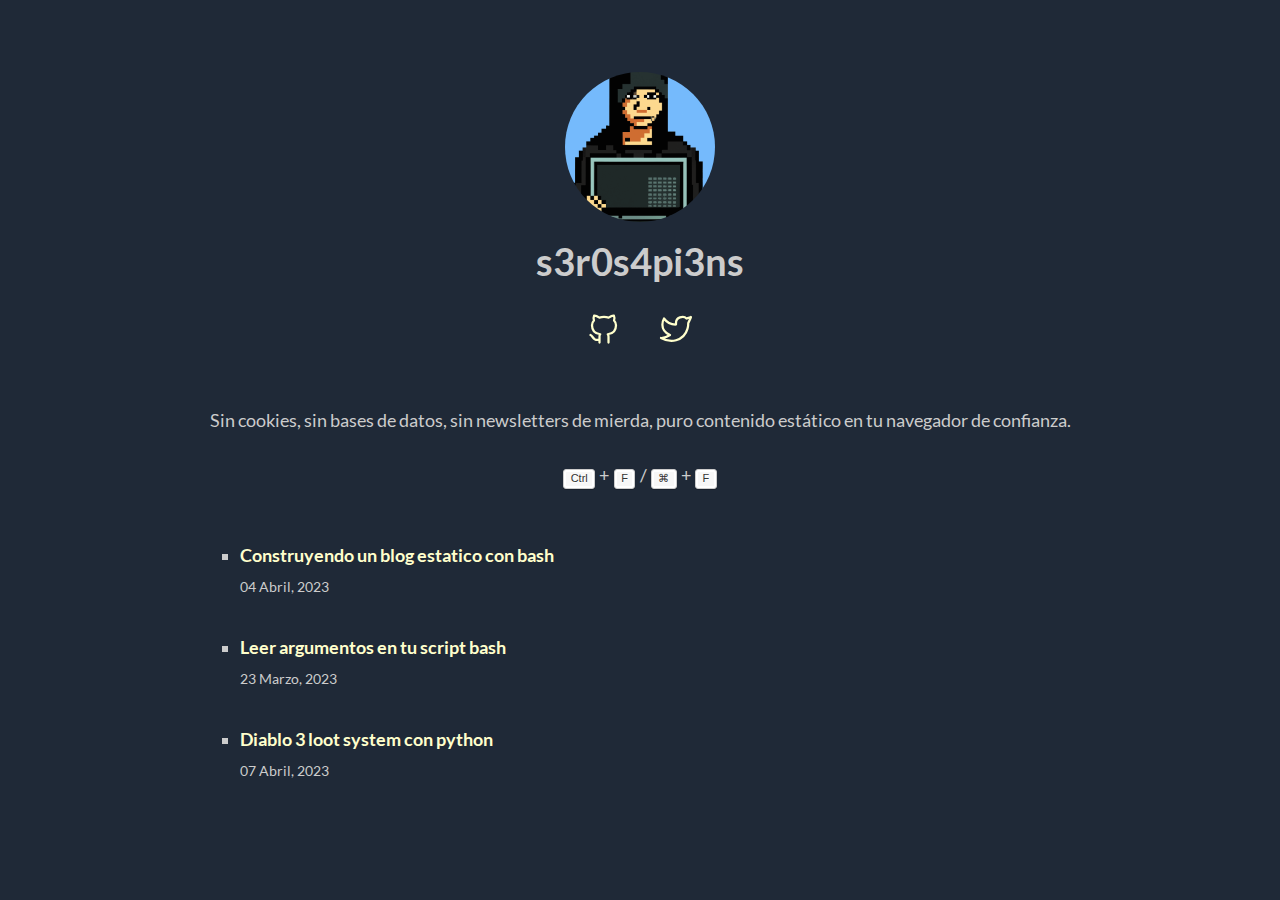
==== index.html @ 8cd71d9f "initial structure for my personal static blog" ====
<!DOCTYPE html>
<html lang="en">
  <head>
    <meta charset="UTF-8" />
    <meta http-equiv="X-UA-Compatible" content="IE=edge" />
    <meta name="viewport" content="width=device-width, initial-scale=1.0" />
    <meta name="description" content="" />
    <link
      rel="apple-touch-icon"
      sizes="180x180"
      href="/assets/images/favicon/apple-touch-icon.png"
    />
    <link
      rel="icon"
      type="image/png"
      sizes="32x32"
      href="/assets/images/favicon/favicon-32x32.png"
    />
    <link
      rel="icon"
      type="image/png"
      sizes="16x16"
      href="/assets/images/favicon/favicon-16x16.png"
    />
    <link rel="manifest" href="/assets/images/favicon/site.webmanifest" />
    <link rel="stylesheet" href="styles/normalize.css" />
    <link rel="stylesheet" href="styles/globals.css" />
    <link rel="stylesheet" href="styles/index.css" />
    <title>s3r0s4pi3ns - Blog</title>
  </head>
  <body>
    <main>
      <div class="header">
        <div class="avatar">
          <img src="assets/images/avatar.png" alt="s3r0s4pi3ns-avatar" />
        </div>
        <div class="name">
          <h1>s3r0s4pi3ns</h1>
          <nav class="find-me flex flex-wrap justify-center align-center">
            <ul class="flex align-center social-icons">
              <li>
                <a
                  href="https://github.com/s3r0s4pi3ns"
                  target="_blank"
                  rel="noopener noreferrer"
                >
                  <svg
                    aria-hidden="true"
                    focusable="false"
                    xmlns="http://www.w3.org/2000/svg"
                    viewBox="0 0 24 24"
                    stroke-width="1.5"
                    stroke="currentColor"
                    fill="none"
                    stroke-linecap="round"
                    stroke-linejoin="round"
                  >
                    <path stroke="none" d="M0 0h24v24H0z" fill="none"></path>
                    <path
                      d="M9 19c-4.3 1.4 -4.3 -2.5 -6 -3m12 5v-3.5c0 -1 .1 -1.4 -.5 -2c2.8 -.3 5.5 -1.4 5.5 -6a4.6 4.6 0 0 0 -1.3 -3.2a4.2 4.2 0 0 0 -.1 -3.2s-1.1 -.3 -3.5 1.3a12.3 12.3 0 0 0 -6.2 0c-2.4 -1.6 -3.5 -1.3 -3.5 -1.3a4.2 4.2 0 0 0 -.1 3.2a4.6 4.6 0 0 0 -1.3 3.2c0 4.6 2.7 5.7 5.5 6c-.6 .6 -.6 1.2 -.5 2v3.5"
                    ></path>
                  </svg>
                  <span class="sr-only">Github</span>
                </a>
              </li>
              <li>
                <a
                  href="https://twitter.com/s3r0s4pi3ns"
                  target="_blank"
                  rel="noopener noreferrer"
                >
                  <svg
                    aria-hidden="true"
                    focusable="false"
                    xmlns="http://www.w3.org/2000/svg"
                    viewBox="0 0 24 24"
                    stroke-width="1.5"
                    stroke="currentColor"
                    fill="none"
                    stroke-linecap="round"
                    stroke-linejoin="round"
                  >
                    <path stroke="none" d="M0 0h24v24H0z" fill="none"></path>
                    <path
                      d="M22 4.01c-1 .49 -1.98 .689 -3 .99c-1.121 -1.265 -2.783 -1.335 -4.38 -.737s-2.643 2.06 -2.62 3.737v1c-3.245 .083 -6.135 -1.395 -8 -4c0 0 -4.182 7.433 4 11c-1.872 1.247 -3.739 2.088 -6 2c3.308 1.803 6.913 2.423 10.034 1.517c3.58 -1.04 6.522 -3.723 7.651 -7.742a13.84 13.84 0 0 0 .497 -3.753c-.002 -.249 1.51 -2.772 1.818 -4.013z"
                    ></path>
                  </svg>
                  <span class="sr-only">Twitter</span>
                </a>
              </li>
            </ul>
          </nav>
          <p>
            Sin cookies, sin bases de datos, sin newsletters de mierda, puro
            contenido estático en tu navegador de confianza.
          </p>
          <p>
            <kbd>Ctrl</kbd> + <kbd>F</kbd> / <kbd>&#8984;</kbd> +
            <kbd>F</kbd>
          </p>
        </div>
      </div>
      <section>
        <div class="recent-articles">
          <ul>
    <!-- START -->
    <li><a href="/blog/2023/blog-estatico-con-bash"> Construyendo un blog estatico con bash</a><span class="date"> 04 Abril, 2023</span></li><li><a href="/blog/2023/leer-argumentos-en-tu-script-bash"> Leer argumentos en tu script bash</a><span class="date"> 23 Marzo, 2023</span></li><li><a href="/blog/2023/diablo3-loot-system-con-python"> Diablo 3 loot system con python</a><span class="date"> 07 Abril, 2023</span></li>
    <!-- END -->
          </ul>
        </div>
      </section>
    </main>
  </body>
</html>
---- styles/globals.css ----
html,
body {
  height: 100%;
  scroll-behavior: smooth;
  background-color: rgb(31, 41, 55);
  -moz-osx-font-smoothing: grayscale;
  font-family: Lato, ui-sans-serif, system-ui, -apple-system, BlinkMacSystemFont,
    Segoe UI, Roboto, Helvetica Neue, Arial, Noto Sans, sans-serif,
    "Apple Color Emoji", "Segoe UI Emoji", Segoe UI Symbol, "Noto Color Emoji";
  font-feature-settings: normal;
  tab-size: 4;
  text-rendering: optimizeLegibility;
  color: #ccc;
  font-size: 1.125rem;
}

main {
  line-height: 1.25rem;
  font-size: 0.975rem;
  max-width: 48rem;
  margin: 0 auto;
  padding-left: 2rem;
  padding-right: 2rem;
  padding-top: 4rem;
}

h1 {
  font-size: 2.5em;
  line-height: calc(1ex / 0.42);
  margin: calc(1ex / 0.42) 0;
}

h2 {
  font-size: 2em;
  line-height: calc(1ex / 0.42);
  margin: calc(1ex / 0.42) 0;
}

h3 {
  font-size: 1.75em;
  line-height: calc(1ex / 0.38);
  margin: calc(1ex / 0.38) 0;
}

h4 {
  font-size: 1.5em;
  line-height: calc(1ex / 0.37);
  margin: calc(1ex / 0.37) 0;
}

a {
  text-decoration: none;
  background-color: transparent;
  color: #ffffcc;
}

ul {
  list-style: square;
  padding-left: 0;
}

ul li {
  padding: 0.5rem 0;
}

ul.social-icons {
  list-style: none;
}

ul.social-icons li {
  padding: 0;
}

p {
  font-size: 1em;
  line-height: calc(1ex / 0.32);
  margin: calc(1ex / 0.32) 0;
}

p[lang="en"] {
  text-align: justify;
  hyphens: auto;
}

@supports (font-size-adjust: 1;) {
  article {
    font-size-adjust: 0.5;
  }
}

kbd {
  -moz-border-radius: 3px;
  -moz-box-shadow: 0 1px 0 rgba(0, 0, 0, 0.2), 0 0 0 2px #fff inset;
  -webkit-border-radius: 3px;
  -webkit-box-shadow: 0 1px 0 rgba(0, 0, 0, 0.2), 0 0 0 2px #fff inset;
  background-color: #f7f7f7;
  border: 1px solid #ccc;
  border-radius: 3px;
  box-shadow: 0 1px 0 rgba(0, 0, 0, 0.2), 0 0 0 2px #fff inset;
  color: #333;
  display: inline-block;
  font-family: Arial, Helvetica, sans-serif;
  font-size: 11px;
  line-height: 1.4;
  margin: 0 0.1em;
  padding: 0.1em 0.6em;
  text-shadow: 0 1px 0 #fff;
}

blockquote {
  font-style: italic;
  font-size: 1.15rem;
}

@media screen and (max-width: 600px) {
  html,
  body {
    font-size: 1rem;
  }
}

@font-face {
  font-family: "Lato";
  src: url("../assets/fonts/Lato-BlackItalic.woff2") format("woff2"),
    url("../assets/fonts/Lato-BlackItalic.woff") format("woff"),
    url("../assets/fonts/Lato-BlackItalic.ttf") format("truetype");
  font-weight: 900;
  font-style: italic;
  font-display: swap;
}

@font-face {
  font-family: "Lato";
  src: url("../assets/fonts/Lato-Black.woff2") format("woff2"),
    url("../assets/fonts/Lato-Black.woff") format("woff"),
    url("../assets/fonts/Lato-Black.ttf") format("truetype");
  font-weight: 900;
  font-style: normal;
  font-display: swap;
}

@font-face {
  font-family: "Lato";
  src: url("../assets/fonts/Lato-Bold.woff2") format("woff2"),
    url("../assets/fonts/Lato-Bold.woff") format("woff"),
    url("../assets/fonts/Lato-Bold.ttf") format("truetype");
  font-weight: bold;
  font-style: normal;
  font-display: swap;
}

@font-face {
  font-family: "Lato";
  src: url("../assets/fonts/Lato-BoldItalic.woff2") format("woff2"),
    url("../assets/fonts/Lato-BoldItalic.woff") format("woff"),
    url("../assets/fonts/Lato-BoldItalic.ttf") format("truetype");
  font-weight: bold;
  font-style: italic;
  font-display: swap;
}

@font-face {
  font-family: "Lato";
  src: url("../assets/fonts/Lato-LightItalic.woff2") format("woff2"),
    url("../assets/fonts/Lato-LightItalic.woff") format("woff"),
    url("../assets/fonts/Lato-LightItalic.ttf") format("truetype");
  font-weight: 300;
  font-style: italic;
  font-display: swap;
}

@font-face {
  font-family: "Lato";
  src: url("../assets/fonts/Lato-Regular.woff2") format("woff2"),
    url("../assets/fonts/Lato-Regular.woff") format("woff"),
    url("../assets/fonts/Lato-Regular.ttf") format("truetype");
  font-weight: normal;
  font-style: normal;
  font-display: swap;
}

@font-face {
  font-family: "Lato";
  src: url("../assets/fonts/Lato-Light.woff2") format("woff2"),
    url("../assets/fonts/Lato-Light.woff") format("woff"),
    url("../assets/fonts/Lato-Light.ttf") format("truetype");
  font-weight: 300;
  font-style: normal;
  font-display: swap;
}

@font-face {
  font-family: "Lato";
  src: url("../assets/fonts/Lato-Italic.woff2") format("woff2"),
    url("../assets/fonts/Lato-Italic.woff") format("woff"),
    url("../assets/fonts/Lato-Italic.ttf") format("truetype");
  font-weight: normal;
  font-style: italic;
  font-display: swap;
}

@font-face {
  font-family: "Lato Hairline";
  src: url("../assets/fonts/Lato-Hairline.woff2") format("woff2"),
    url("../assets/fonts/Lato-Hairline.woff") format("woff"),
    url("../assets/fonts/Lato-Hairline.ttf") format("truetype");
  font-weight: 300;
  font-style: normal;
  font-display: swap;
}

@font-face {
  font-family: "Lato Hairline";
  src: url("../assets/fonts/Lato-HairlineItalic.woff2") format("woff2"),
    url("../assets/fonts/Lato-HairlineItalic.woff") format("woff"),
    url("../assets/fonts/Lato-HairlineItalic.ttf") format("truetype");
  font-weight: 300;
  font-style: italic;
  font-display: swap;
}
---- styles/index.css ----
.flex {
  display: -webkit-box;
  display: -ms-flexbox;
  display: flex;
}

.flex-column {
  -webkit-box-orient: vertical;
  -webkit-box-direction: normal;
  -ms-flex-direction: column;
  flex-direction: column;
}

.flex-row {
  -webkit-box-orient: horizontal;
  -webkit-box-direction: normal;
  -ms-flex-direction: row;
  flex-direction: row;
}

.flex-wrap {
  -ms-flex-wrap: wrap;
  flex-wrap: wrap;
}

.align-center {
  align-items: center;
  -webkit-box-align: center;
  -ms-flex-align: center;
}

.justify-center {
  justify-content: center;
  -webkit-box-pack: center;
  -ms-flex-pack: center;
}

.justify-between {
  -webkit-box-pack: justify;
  -ms-flex-pack: justify;
  justify-content: space-between;
}
.justify-around {
  -ms-flex-pack: distribute;
  justify-content: space-around;
}

.flex-1 {
  flex: 1 1 0%;
}

.sr-only {
  position: absolute;
  width: 1px;
  height: 1px;
  padding: 0;
  margin: -1px;
  overflow: hidden;
  clip: rect(0, 0, 0, 0);
  white-space: nowrap;
  border-width: 0;
}

.header {
  display: flex;
  flex-direction: column;
  align-items: center;
  justify-content: center;
  text-align: center;
}

.avatar img {
  width: 150px;
  height: 150px;
  border-radius: 50%;
  object-fit: cover;
}

.name {
  margin-top: 10px;
}

.name h1 {
  font-size: 3vw;
  margin: 0;
}

.find-me {
  column-gap: 1rem;
}
.find-me > p {
  width: -webkit-fit-content;
  width: -moz-fit-content;
  width: fit-content;
}

.find-me ul {
  flex: 0 1 auto;
  column-gap: 1rem;
}

.find-me ul a {
  display: inline-block;
  padding: 0.5rem;
}

.find-me ul a svg {
  width: 2rem;
  height: 2rem;
}

.recent-articles {
  max-width: 800px;
  margin: 0 auto;
}

.recent-articles h2 {
  text-align: center;
}

.recent-articles li {
  align-items: center;
  margin-bottom: 20px;
}

.recent-articles .date {
  display: block;
  font-size: 14px;
}

.recent-articles a {
  color: #ffffcc;
  display: block;
  font-size: 18px;
  font-weight: bold;
  text-decoration: none;
  margin-bottom: 0.5rem;
}

@media screen and (max-width: 600px) {
  .recent-articles .date {
    font-size: 12px;
  }

  .recent-articles a {
    font-size: 16px;
  }
}

@media only screen and (max-width: 768px) {
  .avatar img {
    width: 100px;
    height: 100px;
  }

  .name h1 {
    font-size: 6vw;
  }

  .find-me ul a svg {
    width: 1.5rem;
    height: 1.5rem;
  }
}
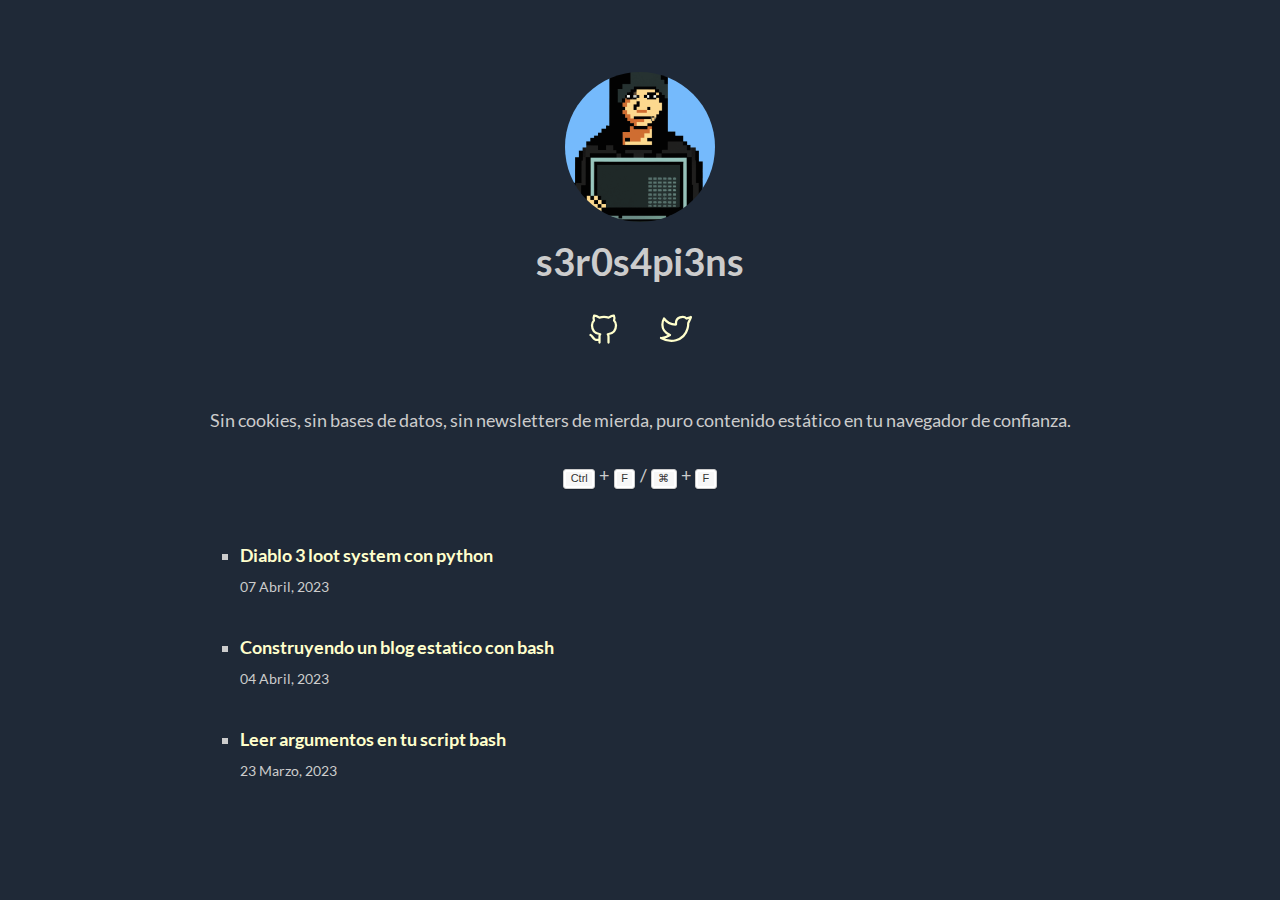
==== commit 5b7e0bb4: "diablo3 article almost finished" ====
--- a/index.html
+++ b/index.html
@@ -104,7 +104,7 @@
         <div class="recent-articles">
           <ul>
     <!-- START -->
-    <li><a href="/blog/2023/blog-estatico-con-bash"> Construyendo un blog estatico con bash</a><span class="date"> 04 Abril, 2023</span></li><li><a href="/blog/2023/leer-argumentos-en-tu-script-bash"> Leer argumentos en tu script bash</a><span class="date"> 23 Marzo, 2023</span></li><li><a href="/blog/2023/diablo3-loot-system-con-python"> Diablo 3 loot system con python</a><span class="date"> 07 Abril, 2023</span></li>
+    <li><a href="/blog/2023/diablo3-loot-system-con-python"> Diablo 3 loot system con python</a><span class="date"> 07 Abril, 2023</span></li><li><a href="/blog/2023/blog-estatico-con-bash"> Construyendo un blog estatico con bash</a><span class="date"> 04 Abril, 2023</span></li><li><a href="/blog/2023/leer-argumentos-en-tu-script-bash"> Leer argumentos en tu script bash</a><span class="date"> 23 Marzo, 2023</span></li>
     <!-- END -->
           </ul>
         </div>
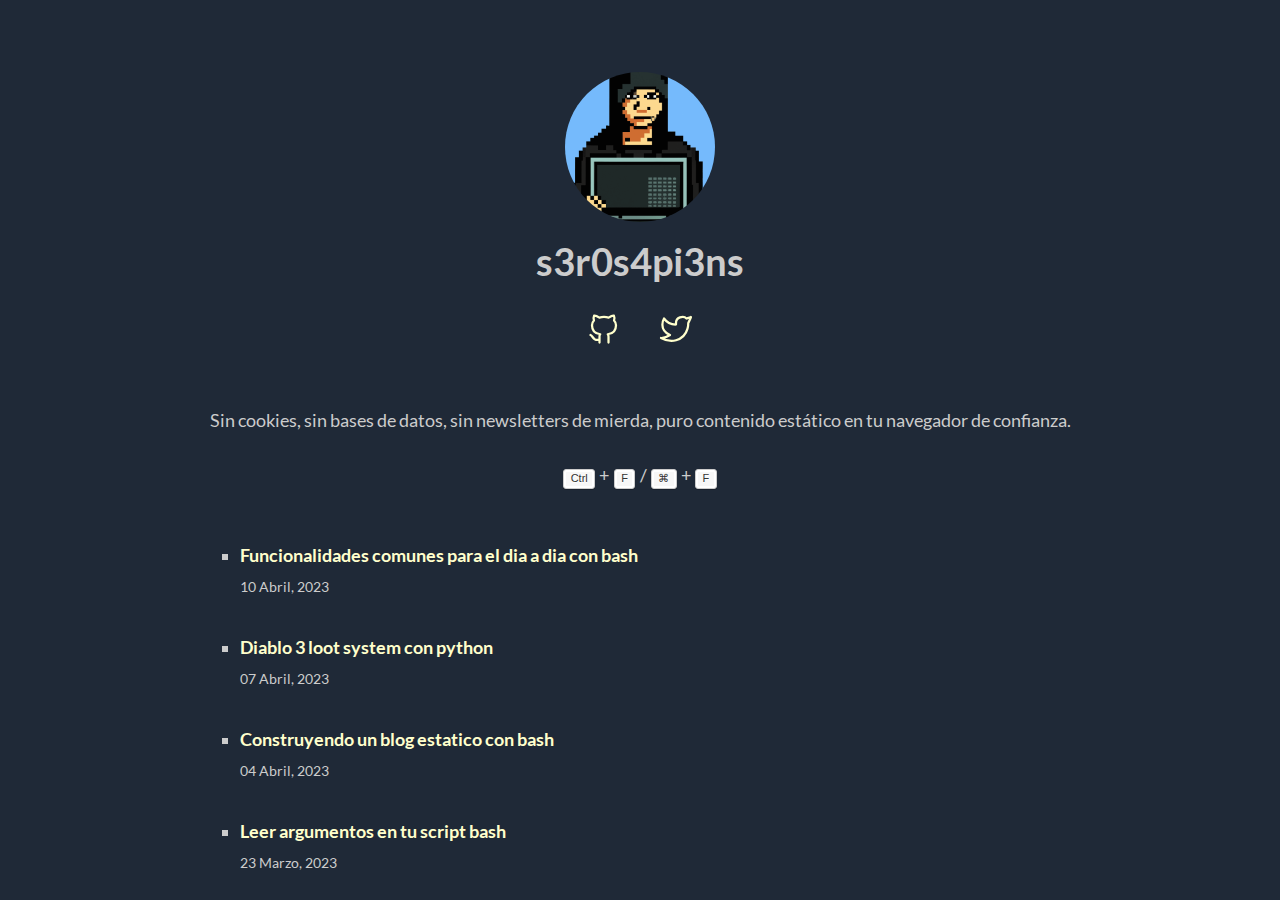
==== commit a91b00b6: "new article related to most utils in bash" ====
--- a/index.html
+++ b/index.html
@@ -104,7 +104,7 @@
         <div class="recent-articles">
           <ul>
     <!-- START -->
-    <li><a href="/blog/2023/diablo3-loot-system-con-python"> Diablo 3 loot system con python</a><span class="date"> 07 Abril, 2023</span></li><li><a href="/blog/2023/blog-estatico-con-bash"> Construyendo un blog estatico con bash</a><span class="date"> 04 Abril, 2023</span></li><li><a href="/blog/2023/leer-argumentos-en-tu-script-bash"> Leer argumentos en tu script bash</a><span class="date"> 23 Marzo, 2023</span></li>
+    <li><a href="/blog/2023/funcionalidades-comunes-para-el-dia-a-dia-con-bash"> Funcionalidades comunes para el dia a dia con bash</a><span class="date"> 10 Abril, 2023</span></li><li><a href="/blog/2023/diablo3-loot-system-con-python"> Diablo 3 loot system con python</a><span class="date"> 07 Abril, 2023</span></li><li><a href="/blog/2023/blog-estatico-con-bash"> Construyendo un blog estatico con bash</a><span class="date"> 04 Abril, 2023</span></li><li><a href="/blog/2023/leer-argumentos-en-tu-script-bash"> Leer argumentos en tu script bash</a><span class="date"> 23 Marzo, 2023</span></li>
     <!-- END -->
           </ul>
         </div>
--- a/styles/globals.css
+++ b/styles/globals.css
@@ -23,29 +23,29 @@
   padding-right: 2rem;
   padding-top: 4rem;
 }
-
+/* Estilos para los encabezados h1 a h5 */
 h1 {
   font-size: 2.5em;
   line-height: calc(1ex / 0.42);
-  margin: calc(1ex / 0.42) 0;
+  margin: calc(1ex / 0.62) 0;
 }
 
 h2 {
   font-size: 2em;
   line-height: calc(1ex / 0.42);
-  margin: calc(1ex / 0.42) 0;
+  margin: calc(1ex / 0.62) 0;
 }
 
 h3 {
-  font-size: 1.75em;
+  font-size: 1.5em;
   line-height: calc(1ex / 0.38);
-  margin: calc(1ex / 0.38) 0;
+  margin: calc(1ex / 0.58) 0;
 }
 
 h4 {
-  font-size: 1.5em;
+  font-size: 1.25em;
   line-height: calc(1ex / 0.37);
-  margin: calc(1ex / 0.37) 0;
+  margin: calc(1ex / 0.57) 0;
 }
 
 a {
@@ -119,6 +119,28 @@
   }
 }
 
+@media (max-width: 767px) {
+  h1 {
+    font-size: 2em;
+  }
+
+  h2 {
+    font-size: 1.75em;
+  }
+
+  h3 {
+    font-size: 1.5em;
+  }
+
+  h4 {
+    font-size: 1.25em;
+  }
+
+  h5 {
+    font-size: 1em;
+  }
+}
+
 @font-face {
   font-family: "Lato";
   src: url("../assets/fonts/Lato-BlackItalic.woff2") format("woff2"),
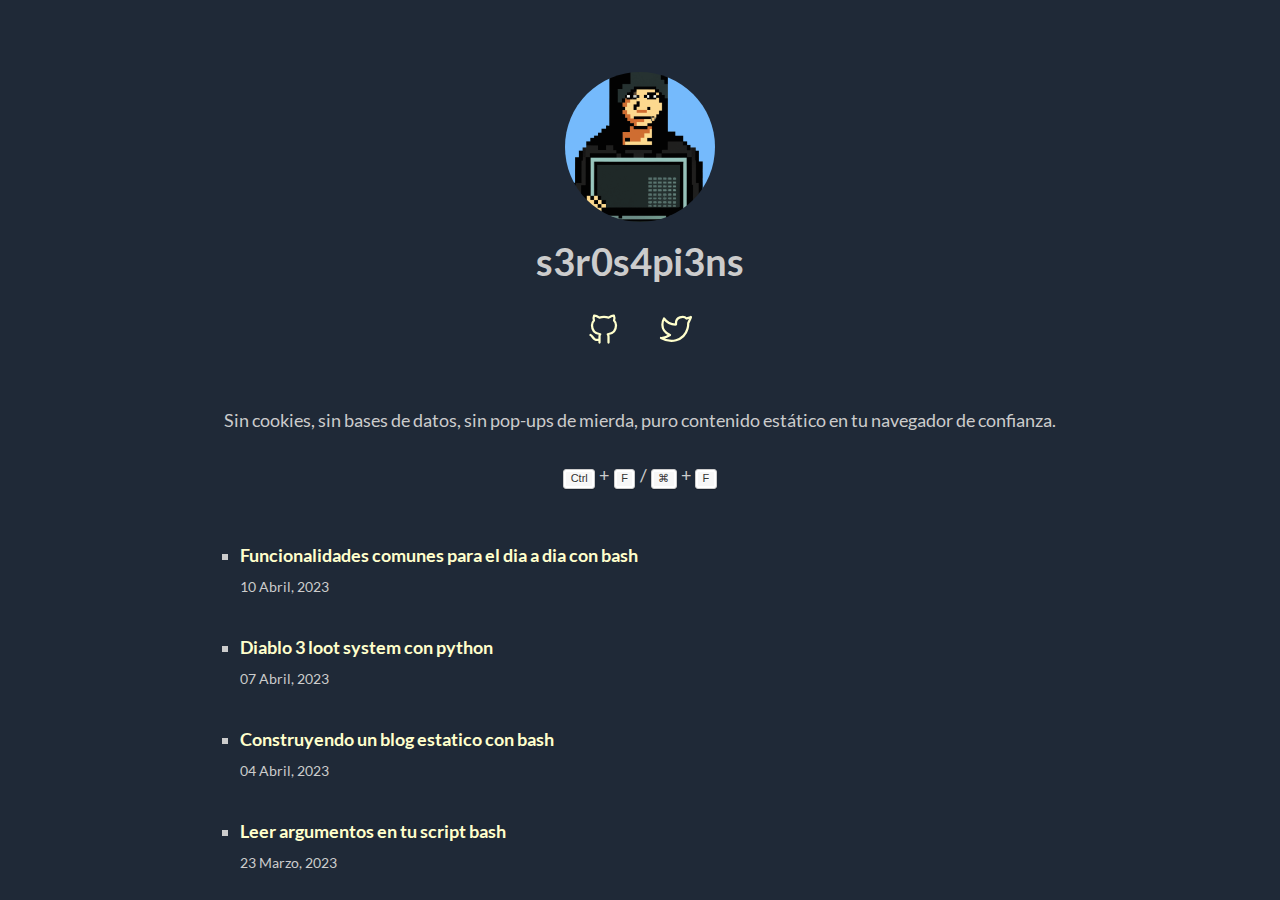
==== commit 00cedaad: "replace newsletters for pop-ups" ====
--- a/index.html
+++ b/index.html
@@ -91,7 +91,7 @@
             </ul>
           </nav>
           <p>
-            Sin cookies, sin bases de datos, sin newsletters de mierda, puro
+            Sin cookies, sin bases de datos, sin pop-ups de mierda, puro
             contenido estático en tu navegador de confianza.
           </p>
           <p>
@@ -103,9 +103,30 @@
       <section>
         <div class="recent-articles">
           <ul>
-    <!-- START -->
-    <li><a href="/blog/2023/funcionalidades-comunes-para-el-dia-a-dia-con-bash"> Funcionalidades comunes para el dia a dia con bash</a><span class="date"> 10 Abril, 2023</span></li><li><a href="/blog/2023/diablo3-loot-system-con-python"> Diablo 3 loot system con python</a><span class="date"> 07 Abril, 2023</span></li><li><a href="/blog/2023/blog-estatico-con-bash"> Construyendo un blog estatico con bash</a><span class="date"> 04 Abril, 2023</span></li><li><a href="/blog/2023/leer-argumentos-en-tu-script-bash"> Leer argumentos en tu script bash</a><span class="date"> 23 Marzo, 2023</span></li>
-    <!-- END -->
+            <!-- START -->
+            <li>
+              <a
+                href="/blog/2023/funcionalidades-comunes-para-el-dia-a-dia-con-bash"
+              >
+                Funcionalidades comunes para el dia a dia con bash</a
+              ><span class="date"> 10 Abril, 2023</span>
+            </li>
+            <li>
+              <a href="/blog/2023/diablo3-loot-system-con-python">
+                Diablo 3 loot system con python</a
+              ><span class="date"> 07 Abril, 2023</span>
+            </li>
+            <li>
+              <a href="/blog/2023/blog-estatico-con-bash">
+                Construyendo un blog estatico con bash</a
+              ><span class="date"> 04 Abril, 2023</span>
+            </li>
+            <li>
+              <a href="/blog/2023/leer-argumentos-en-tu-script-bash">
+                Leer argumentos en tu script bash</a
+              ><span class="date"> 23 Marzo, 2023</span>
+            </li>
+            <!-- END -->
           </ul>
         </div>
       </section>
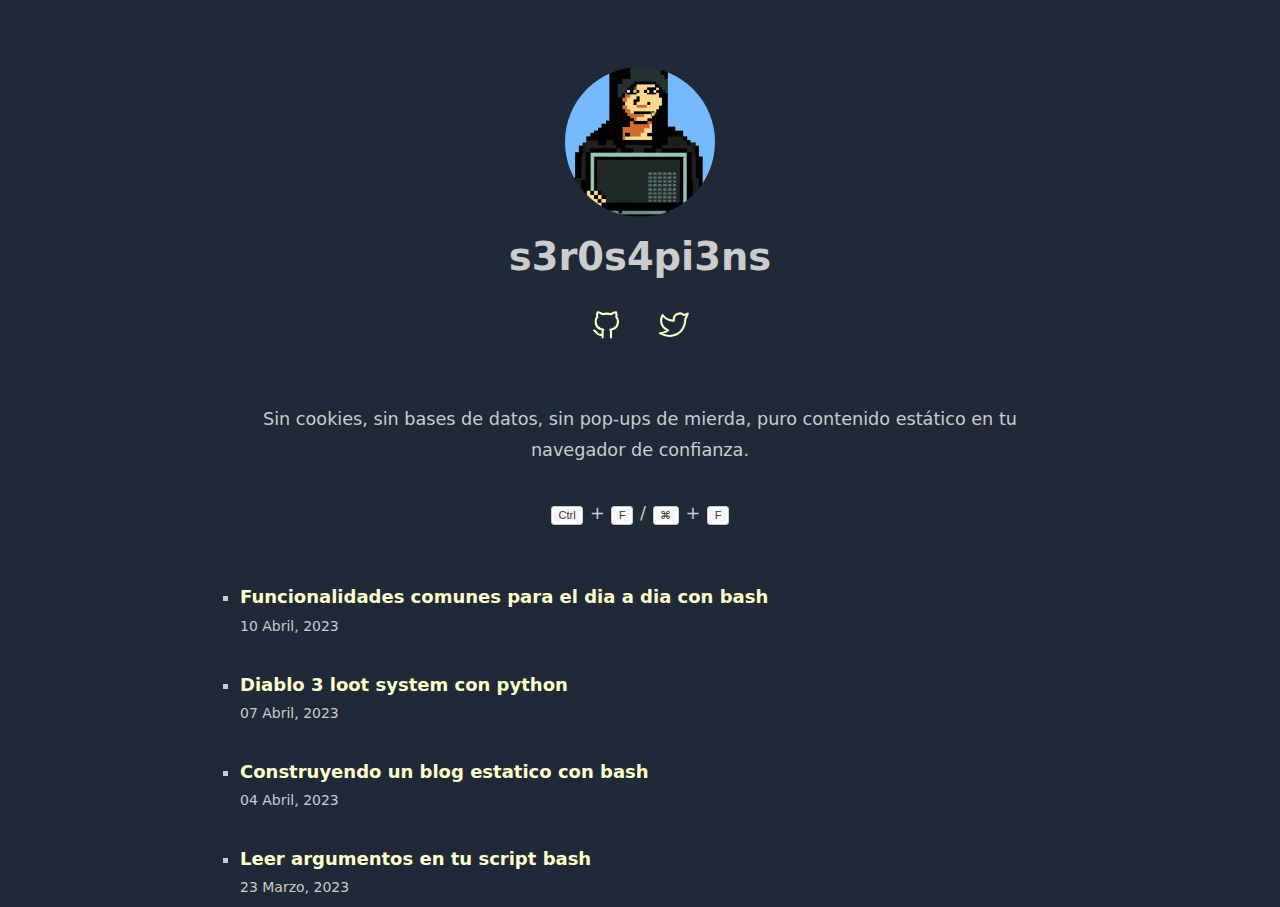
==== commit 3f5b0ac7: "adjust global font size and swap font Lato for Roboto" ====
--- a/index.html
+++ b/index.html
@@ -103,30 +103,9 @@
       <section>
         <div class="recent-articles">
           <ul>
-            <!-- START -->
-            <li>
-              <a
-                href="/blog/2023/funcionalidades-comunes-para-el-dia-a-dia-con-bash"
-              >
-                Funcionalidades comunes para el dia a dia con bash</a
-              ><span class="date"> 10 Abril, 2023</span>
-            </li>
-            <li>
-              <a href="/blog/2023/diablo3-loot-system-con-python">
-                Diablo 3 loot system con python</a
-              ><span class="date"> 07 Abril, 2023</span>
-            </li>
-            <li>
-              <a href="/blog/2023/blog-estatico-con-bash">
-                Construyendo un blog estatico con bash</a
-              ><span class="date"> 04 Abril, 2023</span>
-            </li>
-            <li>
-              <a href="/blog/2023/leer-argumentos-en-tu-script-bash">
-                Leer argumentos en tu script bash</a
-              ><span class="date"> 23 Marzo, 2023</span>
-            </li>
-            <!-- END -->
+    <!-- START -->
+    <li><a href="/blog/2023/funcionalidades-comunes-para-el-dia-a-dia-con-bash"> Funcionalidades comunes para el dia a dia con bash</a><span class="date"> 10 Abril, 2023</span></li><li><a href="/blog/2023/diablo3-loot-system-con-python"> Diablo 3 loot system con python</a><span class="date"> 07 Abril, 2023</span></li><li><a href="/blog/2023/blog-estatico-con-bash"> Construyendo un blog estatico con bash</a><span class="date"> 04 Abril, 2023</span></li><li><a href="/blog/2023/leer-argumentos-en-tu-script-bash"> Leer argumentos en tu script bash</a><span class="date"> 23 Marzo, 2023</span></li>
+    <!-- END -->
           </ul>
         </div>
       </section>
--- a/styles/globals.css
+++ b/styles/globals.css
@@ -4,19 +4,19 @@
   scroll-behavior: smooth;
   background-color: rgb(31, 41, 55);
   -moz-osx-font-smoothing: grayscale;
-  font-family: Lato, ui-sans-serif, system-ui, -apple-system, BlinkMacSystemFont,
-    Segoe UI, Roboto, Helvetica Neue, Arial, Noto Sans, sans-serif,
-    "Apple Color Emoji", "Segoe UI Emoji", Segoe UI Symbol, "Noto Color Emoji";
+  font-family: "Roboto", ui-sans-serif, system-ui, -apple-system,
+    BlinkMacSystemFont, Segoe UI, Roboto, Helvetica Neue, Arial, Noto Sans,
+    sans-serif, "Apple Color Emoji", "Segoe UI Emoji", Segoe UI Symbol,
+    "Noto Color Emoji";
   font-feature-settings: normal;
   tab-size: 4;
   text-rendering: optimizeLegibility;
   color: #ccc;
-  font-size: 1.125rem;
+  font-size: 1.05em;
 }
 
 main {
   line-height: 1.25rem;
-  font-size: 0.975rem;
   max-width: 48rem;
   margin: 0 auto;
   padding-left: 2rem;
@@ -72,7 +72,6 @@
 }
 
 p {
-  font-size: 1em;
   line-height: calc(1ex / 0.32);
   margin: calc(1ex / 0.32) 0;
 }
@@ -115,7 +114,7 @@
 @media screen and (max-width: 600px) {
   html,
   body {
-    font-size: 1rem;
+    font-size: 1em;
   }
 }
 
@@ -142,101 +141,121 @@
 }
 
 @font-face {
-  font-family: "Lato";
-  src: url("../assets/fonts/Lato-BlackItalic.woff2") format("woff2"),
-    url("../assets/fonts/Lato-BlackItalic.woff") format("woff"),
-    url("../assets/fonts/Lato-BlackItalic.ttf") format("truetype");
+  font-family: "Roboto";
+  src: url("Roboto-Bold.woff2") format("woff2"),
+    url("Roboto-Bold.woff") format("woff"),
+    url("Roboto-Bold.ttf") format("truetype");
+  font-weight: bold;
+  font-style: normal;
+  font-display: swap;
+}
+
+@font-face {
+  font-family: "Roboto";
+  src: url("Roboto-BoldItalic.woff2") format("woff2"),
+    url("Roboto-BoldItalic.woff") format("woff"),
+    url("Roboto-BoldItalic.ttf") format("truetype");
+  font-weight: bold;
+  font-style: italic;
+  font-display: swap;
+}
+
+@font-face {
+  font-family: "Roboto";
+  src: url("Roboto-Black.woff2") format("woff2"),
+    url("Roboto-Black.woff") format("woff"),
+    url("Roboto-Black.ttf") format("truetype");
   font-weight: 900;
-  font-style: italic;
-  font-display: swap;
-}
-
-@font-face {
-  font-family: "Lato";
-  src: url("../assets/fonts/Lato-Black.woff2") format("woff2"),
-    url("../assets/fonts/Lato-Black.woff") format("woff"),
-    url("../assets/fonts/Lato-Black.ttf") format("truetype");
+  font-style: normal;
+  font-display: swap;
+}
+
+@font-face {
+  font-family: "Roboto";
+  src: url("Roboto-Italic.woff2") format("woff2"),
+    url("Roboto-Italic.woff") format("woff"),
+    url("Roboto-Italic.ttf") format("truetype");
+  font-weight: normal;
+  font-style: italic;
+  font-display: swap;
+}
+
+@font-face {
+  font-family: "Roboto";
+  src: url("Roboto-BlackItalic.woff2") format("woff2"),
+    url("Roboto-BlackItalic.woff") format("woff"),
+    url("Roboto-BlackItalic.ttf") format("truetype");
   font-weight: 900;
-  font-style: normal;
-  font-display: swap;
-}
-
-@font-face {
-  font-family: "Lato";
-  src: url("../assets/fonts/Lato-Bold.woff2") format("woff2"),
-    url("../assets/fonts/Lato-Bold.woff") format("woff"),
-    url("../assets/fonts/Lato-Bold.ttf") format("truetype");
-  font-weight: bold;
-  font-style: normal;
-  font-display: swap;
-}
-
-@font-face {
-  font-family: "Lato";
-  src: url("../assets/fonts/Lato-BoldItalic.woff2") format("woff2"),
-    url("../assets/fonts/Lato-BoldItalic.woff") format("woff"),
-    url("../assets/fonts/Lato-BoldItalic.ttf") format("truetype");
-  font-weight: bold;
-  font-style: italic;
-  font-display: swap;
-}
-
-@font-face {
-  font-family: "Lato";
-  src: url("../assets/fonts/Lato-LightItalic.woff2") format("woff2"),
-    url("../assets/fonts/Lato-LightItalic.woff") format("woff"),
-    url("../assets/fonts/Lato-LightItalic.ttf") format("truetype");
+  font-style: italic;
+  font-display: swap;
+}
+
+@font-face {
+  font-family: "Roboto";
+  src: url("Roboto-MediumItalic.woff2") format("woff2"),
+    url("Roboto-MediumItalic.woff") format("woff"),
+    url("Roboto-MediumItalic.ttf") format("truetype");
+  font-weight: 500;
+  font-style: italic;
+  font-display: swap;
+}
+
+@font-face {
+  font-family: "Roboto";
+  src: url("Roboto-LightItalic.woff2") format("woff2"),
+    url("Roboto-LightItalic.woff") format("woff"),
+    url("Roboto-LightItalic.ttf") format("truetype");
   font-weight: 300;
   font-style: italic;
   font-display: swap;
 }
 
 @font-face {
-  font-family: "Lato";
-  src: url("../assets/fonts/Lato-Regular.woff2") format("woff2"),
-    url("../assets/fonts/Lato-Regular.woff") format("woff"),
-    url("../assets/fonts/Lato-Regular.ttf") format("truetype");
+  font-family: "Roboto";
+  src: url("Roboto-Light.woff2") format("woff2"),
+    url("Roboto-Light.woff") format("woff"),
+    url("Roboto-Light.ttf") format("truetype");
+  font-weight: 300;
+  font-style: normal;
+  font-display: swap;
+}
+
+@font-face {
+  font-family: "Roboto";
+  src: url("Roboto-Regular.woff2") format("woff2"),
+    url("Roboto-Regular.woff") format("woff"),
+    url("Roboto-Regular.ttf") format("truetype");
   font-weight: normal;
   font-style: normal;
   font-display: swap;
 }
 
 @font-face {
-  font-family: "Lato";
-  src: url("../assets/fonts/Lato-Light.woff2") format("woff2"),
-    url("../assets/fonts/Lato-Light.woff") format("woff"),
-    url("../assets/fonts/Lato-Light.ttf") format("truetype");
-  font-weight: 300;
-  font-style: normal;
-  font-display: swap;
-}
-
-@font-face {
-  font-family: "Lato";
-  src: url("../assets/fonts/Lato-Italic.woff2") format("woff2"),
-    url("../assets/fonts/Lato-Italic.woff") format("woff"),
-    url("../assets/fonts/Lato-Italic.ttf") format("truetype");
-  font-weight: normal;
-  font-style: italic;
-  font-display: swap;
-}
-
-@font-face {
-  font-family: "Lato Hairline";
-  src: url("../assets/fonts/Lato-Hairline.woff2") format("woff2"),
-    url("../assets/fonts/Lato-Hairline.woff") format("woff"),
-    url("../assets/fonts/Lato-Hairline.ttf") format("truetype");
-  font-weight: 300;
-  font-style: normal;
-  font-display: swap;
-}
-
-@font-face {
-  font-family: "Lato Hairline";
-  src: url("../assets/fonts/Lato-HairlineItalic.woff2") format("woff2"),
-    url("../assets/fonts/Lato-HairlineItalic.woff") format("woff"),
-    url("../assets/fonts/Lato-HairlineItalic.ttf") format("truetype");
-  font-weight: 300;
-  font-style: italic;
-  font-display: swap;
-}
+  font-family: "Roboto";
+  src: url("Roboto-Medium.woff2") format("woff2"),
+    url("Roboto-Medium.woff") format("woff"),
+    url("Roboto-Medium.ttf") format("truetype");
+  font-weight: 500;
+  font-style: normal;
+  font-display: swap;
+}
+
+@font-face {
+  font-family: "Roboto";
+  src: url("Roboto-Thin.woff2") format("woff2"),
+    url("Roboto-Thin.woff") format("woff"),
+    url("Roboto-Thin.ttf") format("truetype");
+  font-weight: 100;
+  font-style: normal;
+  font-display: swap;
+}
+
+@font-face {
+  font-family: "Roboto";
+  src: url("Roboto-ThinItalic.woff2") format("woff2"),
+    url("Roboto-ThinItalic.woff") format("woff"),
+    url("Roboto-ThinItalic.ttf") format("truetype");
+  font-weight: 100;
+  font-style: italic;
+  font-display: swap;
+}
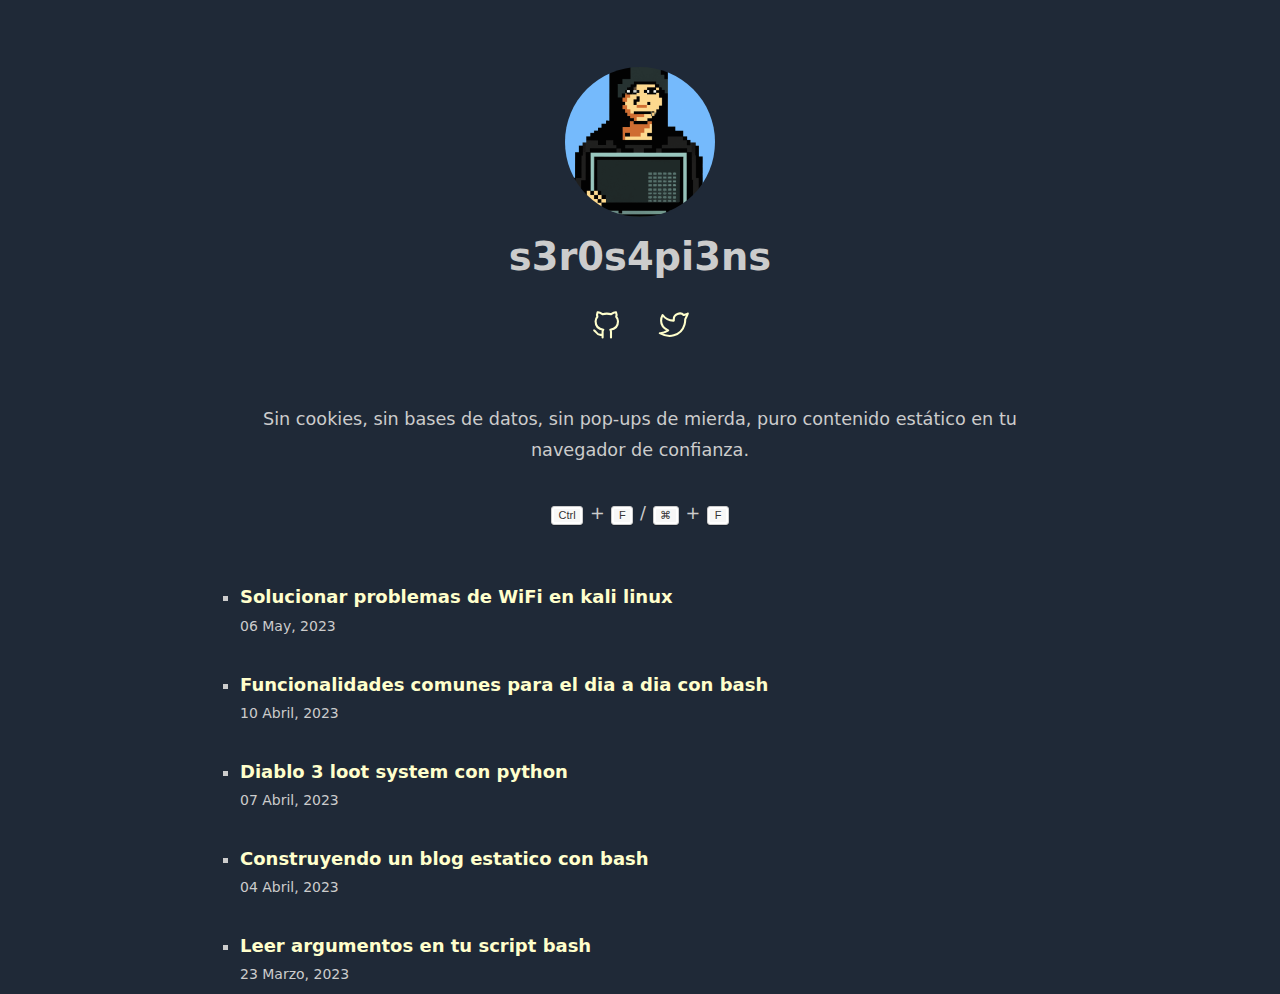
==== commit add3b4a6: "new article about solving problems with wifi on debian distributions after offline installation" ====
--- a/index.html
+++ b/index.html
@@ -104,7 +104,7 @@
         <div class="recent-articles">
           <ul>
     <!-- START -->
-    <li><a href="/blog/2023/funcionalidades-comunes-para-el-dia-a-dia-con-bash"> Funcionalidades comunes para el dia a dia con bash</a><span class="date"> 10 Abril, 2023</span></li><li><a href="/blog/2023/diablo3-loot-system-con-python"> Diablo 3 loot system con python</a><span class="date"> 07 Abril, 2023</span></li><li><a href="/blog/2023/blog-estatico-con-bash"> Construyendo un blog estatico con bash</a><span class="date"> 04 Abril, 2023</span></li><li><a href="/blog/2023/leer-argumentos-en-tu-script-bash"> Leer argumentos en tu script bash</a><span class="date"> 23 Marzo, 2023</span></li>
+    <li><a href="/blog/2023/solucionar-problemas-wifi-kali-linux"> Solucionar problemas de WiFi en kali linux</a><span class="date"> 06 May, 2023</span></li><li><a href="/blog/2023/funcionalidades-comunes-para-el-dia-a-dia-con-bash"> Funcionalidades comunes para el dia a dia con bash</a><span class="date"> 10 Abril, 2023</span></li><li><a href="/blog/2023/diablo3-loot-system-con-python"> Diablo 3 loot system con python</a><span class="date"> 07 Abril, 2023</span></li><li><a href="/blog/2023/blog-estatico-con-bash"> Construyendo un blog estatico con bash</a><span class="date"> 04 Abril, 2023</span></li><li><a href="/blog/2023/leer-argumentos-en-tu-script-bash"> Leer argumentos en tu script bash</a><span class="date"> 23 Marzo, 2023</span></li>
     <!-- END -->
           </ul>
         </div>
